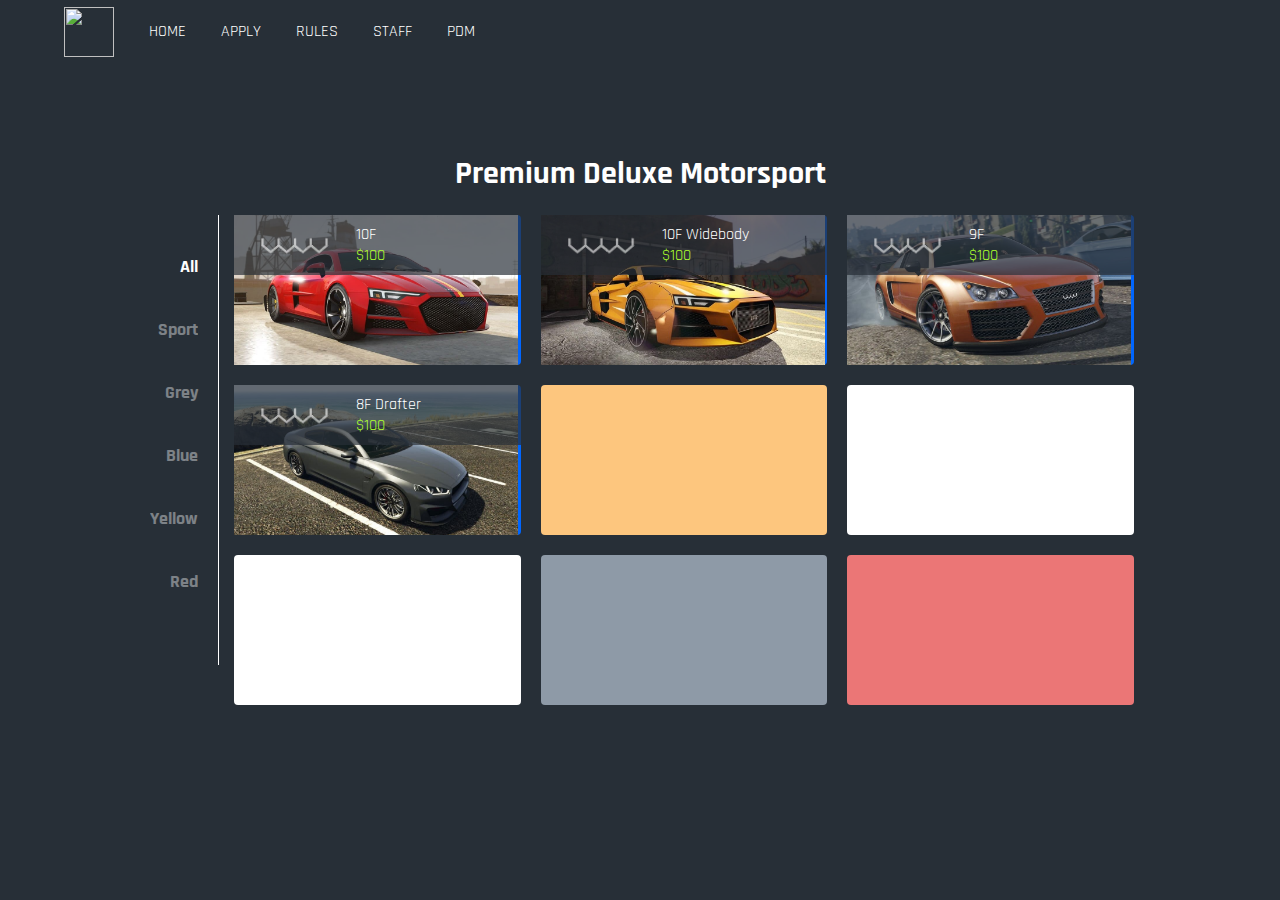
==== pdm.html @ 866bd08c "pdm rewrite" ====
<!DOCTYPE html>
<html lang="en">
  <head>
    <script src="https://code.jquery.com/jquery-3.1.1.min.js"></script>
    <link rel="stylesheet" href="navbar.css" />
    <link rel="stylesheet" href="style-pdm.css" />
    <meta charset="UTF-8" />
    <meta name="viewport" content="width=device-width, initial-scale=1.0" />
    <title>PulseRP PDM</title>
  </head>
  <body>
    <div id="nav-bar2">
      <!-- <img src="./assets/11.png" class="header-bg" /> -->
      <div id="navigation2">
        <img id="small-logo" src="./assets/logo-03.png" />
        <a class="nav-bar-link" href="./index.html">HOME</a>
        <div class="dropdown">
          <a class="nav-bar-link">APPLY</a>
          <div class="dropdown-content">
            <a href="#" target="_blank">LSPD</a>
            <a href="#" target="_blank">EMS</a>
            <a href="#" target="_blank">DOJ</a>
            <a href="#" target="_blank">PDM</a>
          </div>
        </div>
        <a class="nav-bar-link" href="./rules.html">RULES</a>
        <a class="nav-bar-link" href="./staff.html">STAFF</a>
        <a class="nav-bar-link" href="/pdm.html">PDM</a>
      </div>
      <!-- <div id="header">
        <div class="header-button" id="discord">
          <a href="https://discord.gg/uC6URxB" target="_blank"
            >JOIN THE DISCORD</a
          >
        </div>
        <img id="home-logo" src="./assets/pulse-logo.png" />
        <div class="header-button" id="vote">VOTE FOR US HERE</div>
      </div> -->
    </div>
    <h1>Premium Deluxe Motorsport</h1>

    <div class="container">
      <div class="buttons">
        <button class="button all active">All</button>
        <button class="button sport">Sport</button>
        <button class="button grey">Grey</button>
        <button class="button blue">Blue</button>
        <button class="button yellow">Yellow</button>
        <button class="button red">Red</button>
      </div>
      <div id="pdm-line"></div>

      <div class="grid">
        <div class="item sport">
          <img class="item-pic" src="./assets/vehicles/10f.jpg" alt="" />
          <div class="vehicle-info">
            <img class="vehicle-brand-img" src="./assets/vehicles/obey.webp" />
            <div class="vehicle-text">
              <a class="vehicle-name">10F</a>
              <a class="vehicle-price">$100</a>
            </div>
          </div>
        </div>
        <div class="item sport">
          <img class="item-pic" src="./assets/vehicles/10fw.jpg" alt="" />
          <div class="vehicle-info">
            <img class="vehicle-brand-img" src="./assets/vehicles/obey.webp" />
            <div class="vehicle-text">
              <a class="vehicle-name">10F Widebody</a>
              <a class="vehicle-price">$100</a>
            </div>
          </div>
        </div>
        <div class="item sport">
          <img class="item-pic" src="./assets/vehicles/9f.jpg" alt="" />
          <div class="vehicle-info">
            <img class="vehicle-brand-img" src="./assets/vehicles/obey.webp" />
            <div class="vehicle-text">
              <a class="vehicle-name">9F</a>
              <a class="vehicle-price">$100</a>
            </div>
          </div>
        </div>
        <div class="item sport">
          <img class="item-pic" src="./assets/vehicles/8fdrafter.jpg" alt="" />
          <div class="vehicle-info">
            <img class="vehicle-brand-img" src="./assets/vehicles/obey.webp" />
            <div class="vehicle-text">
              <a class="vehicle-name">8F Drafter</a>
              <a class="vehicle-price">$100</a>
            </div>
          </div>
        </div>
        <div class="item yellow"></div>
        <div class="item white"></div>
        <div class="item white"></div>
        <div class="item grey"></div>
        <div class="item red"></div>
        <div class="item blue"></div>
        <div class="item white"></div>
        <div class="item grey"></div>
        <div class="item grey"></div>
        <div class="item yellow"></div>
        <div class="item white"></div>
        <div class="item white"></div>
        <div class="item grey"></div>
        <div class="item red"></div>
      </div>
    </div>
  </body>
  <script src="script-pdm.js"></script>
</html>
---- navbar.css ----
.header-bg {
  height: 28%;
  width: 100%;
  object-fit: cover;
  position: absolute;
  filter: blur(3px);
}

#nav-bar {
  height: 22%;
  /* background: radial-gradient(#36495ed0, #1a1f24d0); */
  /* background-image: url("./assets/9.png"); */
  /* filter: blur(5px); */
}

#nav-bar2 {
  height: 7%;
  /* background: radial-gradient(#36495ed0, #1a1f24d0); */
  z-index: 100;
}

#navigation {
  position: relative;
  padding-left: 5%;
  height: 30%;
  display: flex;
  flex-direction: row;
  align-items: center;
  gap: 35px;
  z-index: 1;
}

#navigation2 {
  padding-left: 5%;
  height: 100%;
  display: flex;
  flex-direction: row;
  align-items: center;
  gap: 35px;
  z-index: 100;
}

#header {
  height: 70%;
  /* background-color: darkred; */
  display: flex;
  flex-direction: row;
  justify-content: center;
  align-items: center;
  gap: 7%;
  color: white;
}

.header-button {
  background-color: #384450;
  padding: 15px;
  border-radius: 5px;
  border: #272d33 solid 2px;
  opacity: 0.8;
}

/* #discord {
  background-color: #384450;
} */

#home-logo {
  width: 400px;
}

/* #vote {
  background-color: #384450;
} */

#home-logo {
  width: 400px;
}

.header-button:hover {
  transition: 1.5s;
  cursor: pointer;
  background-color: #546679;
  opacity: 1;
}

.header-button:not(:hover) {
  transition: 1.5s;
  background-color: #384450;
}

.header-button > a {
  text-decoration: none;
  color: white;
}

#small-logo {
  height: 50px;
  width: 50px;
}

.nav-bar-link {
  text-decoration: none;
  color: white;
}

.nav-bar-link:hover {
  transition: 0.5s;
  color: #849db4;
}

.nav-bar-link:not(:hover) {
  transition: 0.5s;
}

.dropdown {
  position: relative;
  display: inline-block;
}

.dropdown-content {
  display: none;
  position: absolute;
  background-color: transparent;
  /* box-shadow: 0px 8px 16px 0px rgba(0, 0, 0, 0.2); */
  z-index: 1;
}

.dropdown-content > a {
  color: white;
  text-decoration: none;
}

.dropdown-content > a:hover {
  color: #849db4;
  text-decoration: none;
}

.dropdown:hover .dropdown-content {
  display: block;
}
---- style-pdm.css ----
@import url("https://fonts.googleapis.com/css2?family=Rajdhani&display=swap");

* {
  box-sizing: border-box;
}

body {
  height: 100vh;
  width: 100vw;
  background-color: #272f37;
  margin: 0rem;
  overflow: hidden;
  font-family: "Rajdhani";
  /* overflow-x: hidden; */
  overflow-y: auto;
  color: white;
}

body::-webkit-scrollbar {
  width: 8px; /* width of the entire scrollbar */
}

body::-webkit-scrollbar-track {
  background: #272f37; /* color of the tracking area */
}

body::-webkit-scrollbar-thumb {
  background-color: #48617a; /* color of the scroll thumb */
  border-radius: 10px; /* roundness of the scroll thumb */
  border: transparent; /* creates padding around scroll thumb */
}

.grid::-webkit-scrollbar {
  width: 8px; /* width of the entire scrollbar */
}

.grid::-webkit-scrollbar-track {
  background: #272f37; /* color of the tracking area */
}

.grid::-webkit-scrollbar-thumb {
  background-color: #48617a; /* color of the scroll thumb */
  border-radius: 10px; /* roundness of the scroll thumb */
  border: transparent; /* creates padding around scroll thumb */
}

.buttons {
  padding: 20px 0 40px;
  text-align: center;
}

h1 {
  text-align: center;
  margin-top: 90px;
}

.container {
  display: flex;
  flex-direction: row;
  transition: all 0.2s ease-in-out;
  justify-content: center;
  margin-right: 10%;
}

.button {
  display: flex;
  flex-direction: column;
  align-items: end;
  -webkit-appearance: none;
  border-radius: 100px;
  font-family: inherit;
  appearance: none;
  background: none;
  font-weight: 700;
  font-size: 18px;
  cursor: pointer;
  padding: 20px;
  outline: none;
  opacity: 0.4;
  border: none;
  color: #fff;
  width: 200px;
}

.button:hover,
.button.active {
  opacity: 1;
}

#pdm-line {
  background-color: white;
  height: 50vh;
  width: 1px;
  margin-right: 15px;
}

.grid {
  grid-template-columns: 1fr 1fr 1fr;
  max-width: 90%;
  grid-gap: 20px;
  display: grid;
  width: 900px;
  height: 500px;
  overflow-y: scroll;
}

.item {
  border-radius: 4px;
  height: 150px;
  width: 100%;
  position: relative;
}

.item-pic {
  position: absolute;
  object-fit: cover;
  height: 150px;
  width: 284px;
  z-index: 1;
}

.vehicle-info {
  display: flex;
  flex-direction: row;
  align-items: center;
  background-color: #272f37b0;
  height: 60px;
  position: relative;
  z-index: 100;
}

.vehicle-brand-img {
  position: relative;
  width: 25%;
  height: 100%;
  opacity: 0.6;
  margin: 25px;
}

.vehicle-text {
  display: flex;
  flex-direction: column;
}

.vehicle-price {
  color: greenyellow;
}

.item.sport {
  background: #06f;
}
.item.white {
  background: #fff;
}
.item.grey {
  background: #8e9aa7;
}
.item.yellow {
  background: #fdc67e;
}
.item.red {
  background: #eb7676;
}

.hide {
  display: none;
}
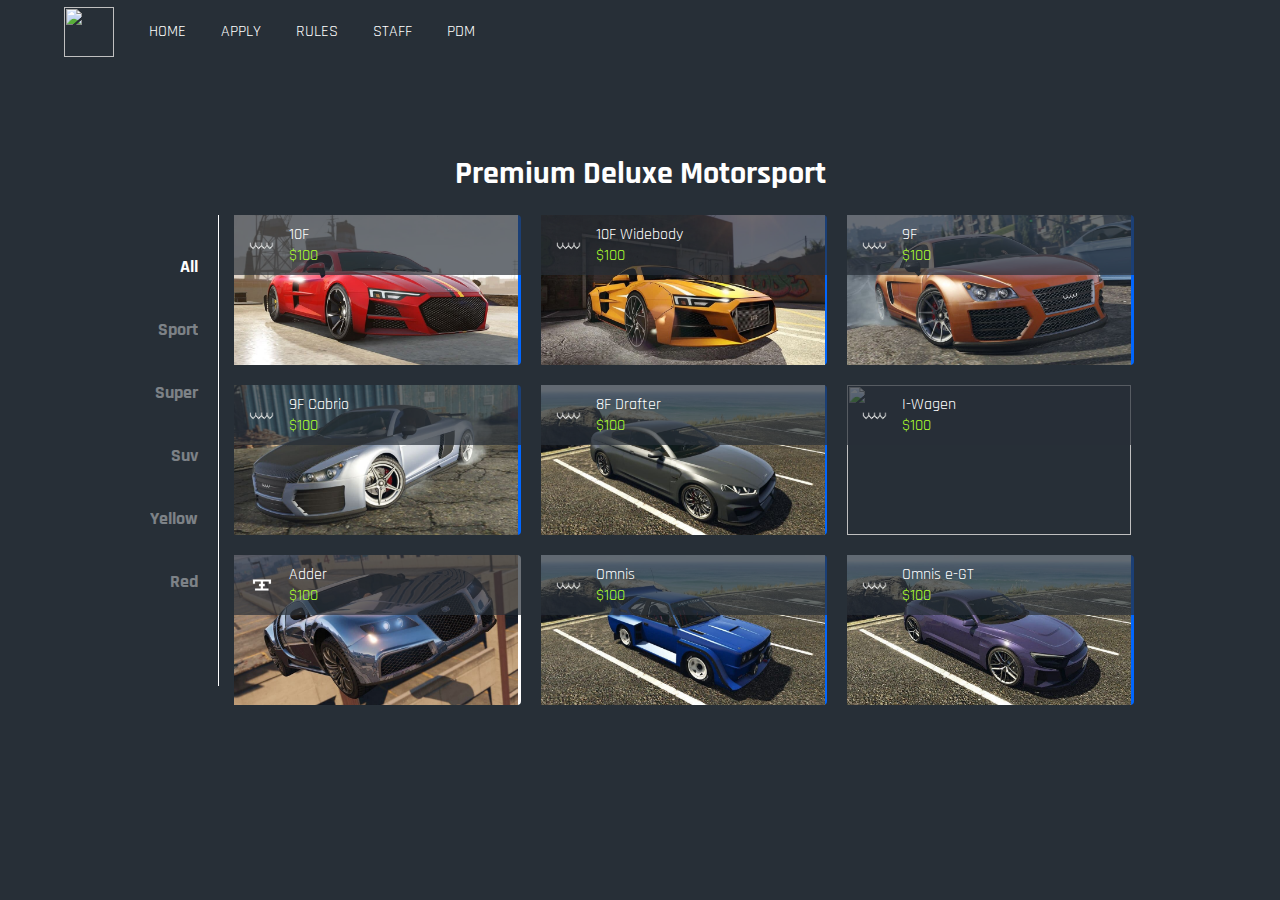
==== commit f1d252e8: "added obey vehicles" ====
--- a/pdm.html
+++ b/pdm.html
@@ -27,24 +27,16 @@
         <a class="nav-bar-link" href="./staff.html">STAFF</a>
         <a class="nav-bar-link" href="/pdm.html">PDM</a>
       </div>
-      <!-- <div id="header">
-        <div class="header-button" id="discord">
-          <a href="https://discord.gg/uC6URxB" target="_blank"
-            >JOIN THE DISCORD</a
-          >
-        </div>
-        <img id="home-logo" src="./assets/pulse-logo.png" />
-        <div class="header-button" id="vote">VOTE FOR US HERE</div>
-      </div> -->
     </div>
+
     <h1>Premium Deluxe Motorsport</h1>
 
     <div class="container">
       <div class="buttons">
         <button class="button all active">All</button>
         <button class="button sport">Sport</button>
-        <button class="button grey">Grey</button>
-        <button class="button blue">Blue</button>
+        <button class="button super">Super</button>
+        <button class="button suv">Suv</button>
         <button class="button yellow">Yellow</button>
         <button class="button red">Red</button>
       </div>
@@ -82,6 +74,16 @@
           </div>
         </div>
         <div class="item sport">
+          <img class="item-pic" src="./assets/vehicles/9fc.jpg" alt="" />
+          <div class="vehicle-info">
+            <img class="vehicle-brand-img" src="./assets/vehicles/obey.webp" />
+            <div class="vehicle-text">
+              <a class="vehicle-name">9F Cabrio</a>
+              <a class="vehicle-price">$100</a>
+            </div>
+          </div>
+        </div>
+        <div class="item sport">
           <img class="item-pic" src="./assets/vehicles/8fdrafter.jpg" alt="" />
           <div class="vehicle-info">
             <img class="vehicle-brand-img" src="./assets/vehicles/obey.webp" />
@@ -91,8 +93,79 @@
             </div>
           </div>
         </div>
-        <div class="item yellow"></div>
-        <div class="item white"></div>
+        <div class="item suv">
+          <img class="item-pic" src="./assets/vehicles/iwagen.jpg" alt="" />
+          <div class="vehicle-info">
+            <img class="vehicle-brand-img" src="./assets/vehicles/obey.webp" />
+            <div class="vehicle-text">
+              <a class="vehicle-name">I-Wagen</a>
+              <a class="vehicle-price">$100</a>
+            </div>
+          </div>
+        </div>
+        <div class="item super">
+          <img class="item-pic" src="./assets/vehicles/adder.jpg" alt="" />
+          <div class="vehicle-info">
+            <img
+              class="vehicle-brand-img"
+              src="./assets/vehicles/truffade.webp"
+            />
+            <div class="vehicle-text">
+              <a class="vehicle-name">Adder</a>
+              <a class="vehicle-price">$100</a>
+            </div>
+          </div>
+        </div>
+        <div class="item sport">
+          <img class="item-pic" src="./assets/vehicles/omnis.jpg" alt="" />
+          <div class="vehicle-info">
+            <img class="vehicle-brand-img" src="./assets/vehicles/obey.webp" />
+            <div class="vehicle-text">
+              <a class="vehicle-name">Omnis</a>
+              <a class="vehicle-price">$100</a>
+            </div>
+          </div>
+        </div>
+        <div class="item sport">
+          <img class="item-pic" src="./assets/vehicles/omnisgt.jpg" alt="" />
+          <div class="vehicle-info">
+            <img class="vehicle-brand-img" src="./assets/vehicles/obey.webp" />
+            <div class="vehicle-text">
+              <a class="vehicle-name">Omnis e-GT</a>
+              <a class="vehicle-price">$100</a>
+            </div>
+          </div>
+        </div>
+        <div class="item sport">
+          <img class="item-pic" src="./assets/vehicles/tailgaters.jpg" alt="" />
+          <div class="vehicle-info">
+            <img class="vehicle-brand-img" src="./assets/vehicles/obey.webp" />
+            <div class="vehicle-text">
+              <a class="vehicle-name">Tailgater S</a>
+              <a class="vehicle-price">$100</a>
+            </div>
+          </div>
+        </div>
+        <div class="item sport">
+          <img class="item-pic" src="./assets/vehicles/tailgater.jpg" alt="" />
+          <div class="vehicle-info">
+            <img class="vehicle-brand-img" src="./assets/vehicles/obey.webp" />
+            <div class="vehicle-text">
+              <a class="vehicle-name">Tailgater S</a>
+              <a class="vehicle-price">$100</a>
+            </div>
+          </div>
+        </div>
+        <div class="item suv">
+          <img class="item-pic" src="./assets/vehicles/rocoto.jpg" alt="" />
+          <div class="vehicle-info">
+            <img class="vehicle-brand-img" src="./assets/vehicles/obey.webp" />
+            <div class="vehicle-text">
+              <a class="vehicle-name">Rocoto</a>
+              <a class="vehicle-price">$100</a>
+            </div>
+          </div>
+        </div>
         <div class="item white"></div>
         <div class="item grey"></div>
         <div class="item red"></div>
--- a/style-pdm.css
+++ b/style-pdm.css
@@ -89,7 +89,7 @@
 
 #pdm-line {
   background-color: white;
-  height: 50vh;
+  height: 52.3vh;
   width: 1px;
   margin-right: 15px;
 }
@@ -131,10 +131,11 @@
 
 .vehicle-brand-img {
   position: relative;
-  width: 25%;
-  height: 100%;
-  opacity: 0.6;
-  margin: 25px;
+  object-fit: scale-down;
+  width: 25px;
+  height: 25px;
+  opacity: 1;
+  margin: 15px;
 }
 
 .vehicle-text {
@@ -149,7 +150,7 @@
 .item.sport {
   background: #06f;
 }
-.item.white {
+.item.super {
   background: #fff;
 }
 .item.grey {
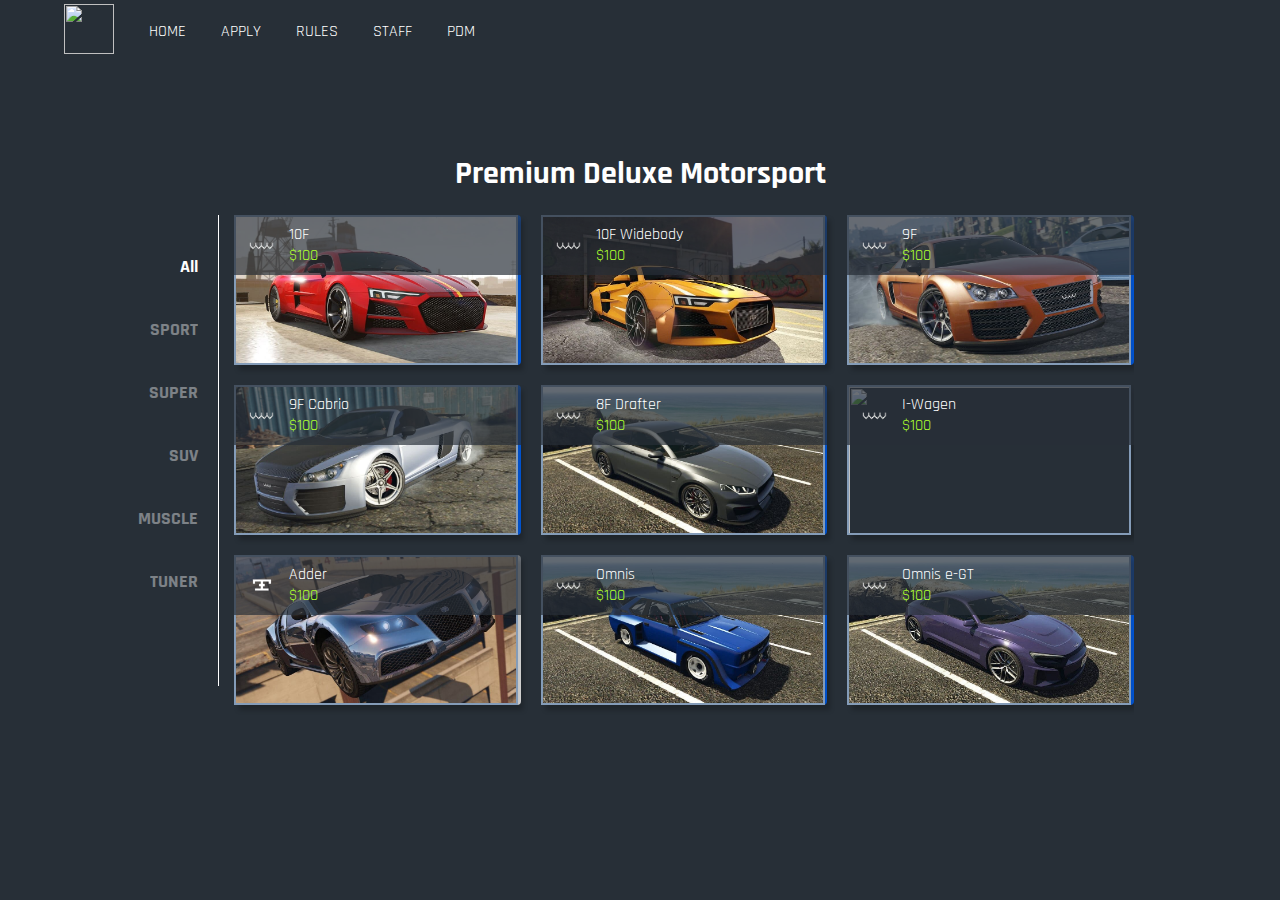
==== commit 4f8594e4: "pdm link fix" ====
--- a/pdm.html
+++ b/pdm.html
@@ -1,18 +1,19 @@
 <!DOCTYPE html>
 <html lang="en">
+  <link rel="stylesheet" href="navbar.css" />
+  <link rel="stylesheet" href="style-pdm.css" />
   <head>
     <script src="https://code.jquery.com/jquery-3.1.1.min.js"></script>
-    <link rel="stylesheet" href="navbar.css" />
-    <link rel="stylesheet" href="style-pdm.css" />
     <meta charset="UTF-8" />
     <meta name="viewport" content="width=device-width, initial-scale=1.0" />
     <title>PulseRP PDM</title>
   </head>
   <body>
     <div id="nav-bar2">
-      <!-- <img src="./assets/11.png" class="header-bg" /> -->
       <div id="navigation2">
-        <img id="small-logo" src="./assets/logo-03.png" />
+        <a href="./index.html"
+          ><img id="small-logo" src="./assets/logo-03.png"
+        /></a>
         <a class="nav-bar-link" href="./index.html">HOME</a>
         <div class="dropdown">
           <a class="nav-bar-link">APPLY</a>
@@ -25,7 +26,7 @@
         </div>
         <a class="nav-bar-link" href="./rules.html">RULES</a>
         <a class="nav-bar-link" href="./staff.html">STAFF</a>
-        <a class="nav-bar-link" href="/pdm.html">PDM</a>
+        <a class="nav-bar-link" href="./pdm.html">PDM</a>
       </div>
     </div>
 
@@ -34,11 +35,11 @@
     <div class="container">
       <div class="buttons">
         <button class="button all active">All</button>
-        <button class="button sport">Sport</button>
-        <button class="button super">Super</button>
-        <button class="button suv">Suv</button>
-        <button class="button yellow">Yellow</button>
-        <button class="button red">Red</button>
+        <button class="button sport">SPORT</button>
+        <button class="button super">SUPER</button>
+        <button class="button suv">SUV</button>
+        <button class="button muscle">MUSCLE</button>
+        <button class="button tuner">TUNER</button>
       </div>
       <div id="pdm-line"></div>
 
--- a/style-pdm.css
+++ b/style-pdm.css
@@ -117,6 +117,8 @@
   height: 150px;
   width: 284px;
   z-index: 1;
+  border: rgb(132, 156, 184) 2px solid;
+  box-shadow: 5px 5px 5px rgba(0, 0, 0, 0.233);
 }
 
 .vehicle-info {
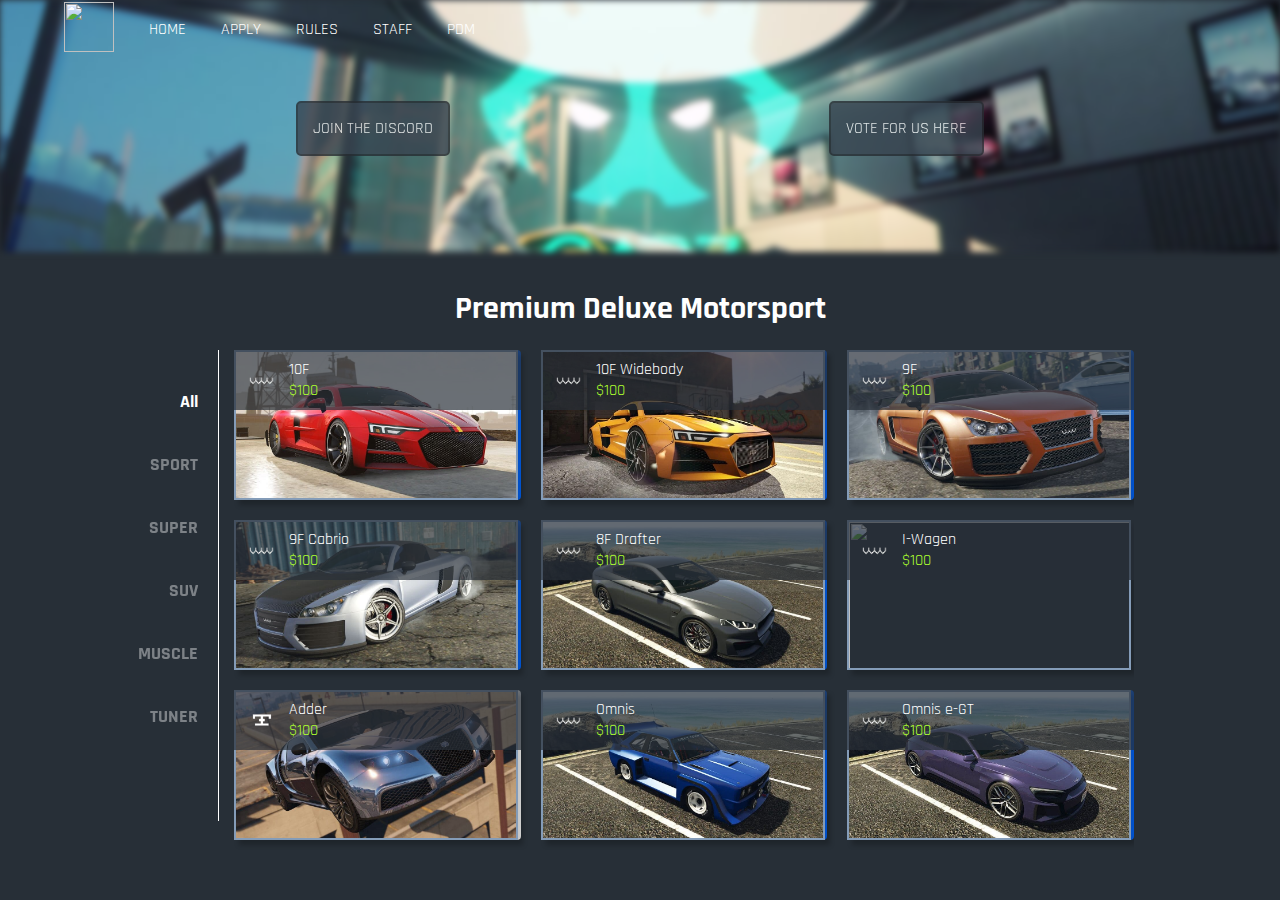
==== commit c17ee729: "pdm banner" ====
--- a/pdm.html
+++ b/pdm.html
@@ -9,8 +9,9 @@
     <title>PulseRP PDM</title>
   </head>
   <body>
-    <div id="nav-bar2">
-      <div id="navigation2">
+    <div id="nav-bar">
+      <img src="./assets/pdm-banner.jpg" class="header-bg" />
+      <div id="navigation">
         <a href="./index.html"
           ><img id="small-logo" src="./assets/logo-03.png"
         /></a>
@@ -26,7 +27,16 @@
         </div>
         <a class="nav-bar-link" href="./rules.html">RULES</a>
         <a class="nav-bar-link" href="./staff.html">STAFF</a>
-        <a class="nav-bar-link" href="./pdm.html">PDM</a>
+        <a class="nav-bar-link active" href="./pdm.html">PDM</a>
+      </div>
+      <div id="header">
+        <div class="header-button" id="discord">
+          <a href="https://discord.gg/uC6URxB" target="_blank"
+            >JOIN THE DISCORD</a
+          >
+        </div>
+        <img id="home-logo" src="./assets/pdm-logo.png" />
+        <div class="header-button" id="vote">VOTE FOR US HERE</div>
       </div>
     </div>
 
--- a/style-pdm.css
+++ b/style-pdm.css
@@ -168,3 +168,7 @@
 .hide {
   display: none;
 }
+
+#home-logo {
+  width: 200px;
+}
